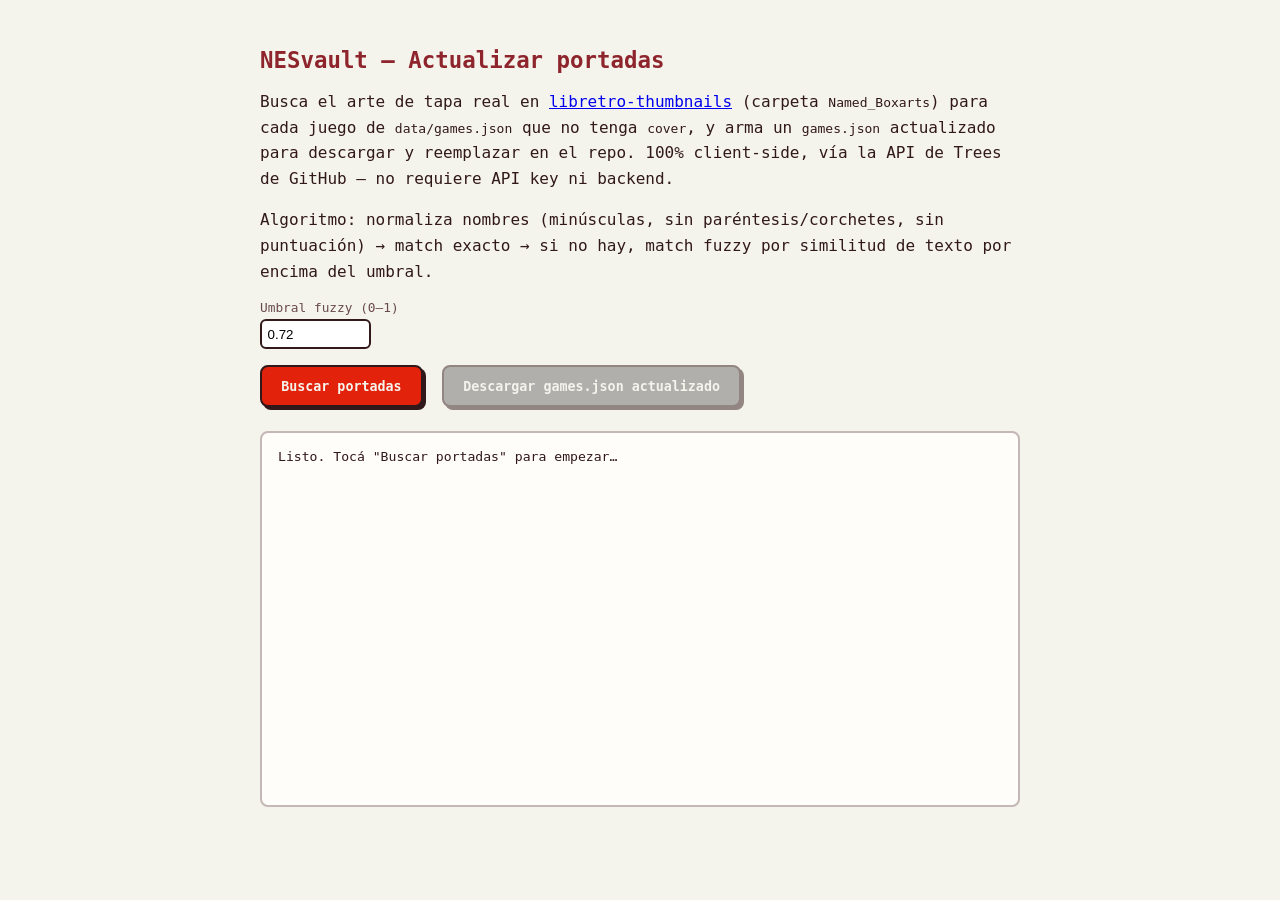
==== actualizar-portadas.html @ bc8df90a "Add files via upload" ====
<!doctype html>
<html lang="es">
<head>
  <meta charset="UTF-8">
  <title>NESvault — Actualizar portadas</title>
  <meta name="viewport" content="width=device-width, initial-scale=1.0">
  <style>
    body { font-family: "Space Mono", monospace; background: #f5f4ec; color: #31181a; max-width: 760px; margin: 0 auto; padding: 2rem 1.25rem 4rem; }
    h1 { color: #8e252d; font-size: 1.4rem; }
    p { line-height: 1.6; }
    button { font-family: inherit; font-weight: bold; background: #e3220b; color: #f5f4ec; border: 2px solid #31181a; border-radius: 8px; padding: 0.7rem 1.2rem; cursor: pointer; box-shadow: 3px 3px 0 #31181a; }
    button:hover { background: #b41a09; }
    button:disabled { opacity: 0.5; cursor: not-allowed; }
    button:active { transform: translate(2px,2px); box-shadow: none; }
    #log { margin-top: 1.5rem; background: #fffdf9; border: 2px solid #c4b7b5; border-radius: 8px; padding: 1rem; height: 340px; overflow-y: auto; font-size: 0.82rem; white-space: pre-wrap; }
    #log .ok { color: #1a7a3c; }
    #log .miss { color: #a15b00; }
    #log .err { color: #b41a09; }
    #download { margin-left: 0.6rem; background: #6e6c6e; }
    .field { margin: 0.5rem 0 1rem; }
    label { display: block; font-size: 0.8rem; margin-bottom: 0.25rem; color: #6a4a4c; }
    input[type=number] { width: 6rem; padding: 0.35rem; border: 2px solid #31181a; border-radius: 6px; }
  </style>
</head>
<body>
  <h1>NESvault — Actualizar portadas</h1>
  <p>
    Busca el arte de tapa real en
    <a href="https://github.com/libretro-thumbnails/Nintendo_-_Nintendo_Entertainment_System" target="_blank" rel="noopener">libretro-thumbnails</a>
    (carpeta <code>Named_Boxarts</code>) para cada juego de <code>data/games.json</code> que no tenga <code>cover</code>, y arma
    un <code>games.json</code> actualizado para descargar y reemplazar en el repo. 100% client-side, vía la API de Trees de GitHub — no requiere API key ni backend.
  </p>
  <p>
    Algoritmo: normaliza nombres (minúsculas, sin paréntesis/corchetes, sin puntuación) →
    match exacto → si no hay, match fuzzy por similitud de texto por encima del umbral.
  </p>

  <div class="field">
    <label for="threshold">Umbral fuzzy (0–1)</label>
    <input type="number" id="threshold" value="0.72" min="0" max="1" step="0.01">
  </div>

  <button id="run">Buscar portadas</button>
  <button id="download" disabled>Descargar games.json actualizado</button>

  <div id="log">Listo. Tocá "Buscar portadas" para empezar…</div>

  <script>
    var GAMES_JSON_URL = "data/games.json";
    var TREE_API_URL = "https://api.github.com/repos/libretro-thumbnails/Nintendo_-_Nintendo_Entertainment_System/git/trees/master?recursive=1";
    var RAW_BASE_URL = "https://raw.githubusercontent.com/libretro-thumbnails/Nintendo_-_Nintendo_Entertainment_System/master/Named_Boxarts/";
    var BOXART_PREFIX = "Named_Boxarts/";

    var logEl = document.getElementById("log");
    var runBtn = document.getElementById("run");
    var downloadBtn = document.getElementById("download");
    var thresholdInput = document.getElementById("threshold");

    var updatedGames = null;

    function log(msg, cls) {
      var line = document.createElement("div");
      if (cls) line.className = cls;
      line.textContent = msg;
      logEl.appendChild(line);
      logEl.scrollTop = logEl.scrollHeight;
    }

    function clearLog() {
      logEl.innerHTML = "";
    }

    function normalize(name) {
      return name
        .toLowerCase()
        .replace(/[\(\[][^\)\]]*[\)\]]/g, " ")
        .replace(/[^a-z0-9]+/g, " ")
        .trim()
        .replace(/\s+/g, " ");
    }

    // Similitud simple tipo Ratcliff/Obershelp (equivalente liviano a difflib.SequenceMatcher.ratio)
    function similarity(a, b) {
      if (a === b) return 1;
      if (!a.length || !b.length) return 0;
      var matches = 0;
      var aChars = a.split("");
      var used = new Array(b.length).fill(false);
      for (var i = 0; i < aChars.length; i++) {
        for (var j = 0; j < b.length; j++) {
          if (!used[j] && b[j] === aChars[i]) {
            used[j] = true;
            matches++;
            break;
          }
        }
      }
      return (2 * matches) / (a.length + b.length);
    }

    function buildIndex(filenames) {
      var index = {};
      filenames.forEach(function (fname) {
        var base = fname.toLowerCase().endsWith(".png") ? fname.slice(0, -4) : fname;
        var norm = normalize(base);
        if (!(norm in index)) index[norm] = fname;
      });
      return index;
    }

    function findMatch(name, index, threshold) {
      var norm = normalize(name);
      if (index[norm]) return { file: index[norm], score: 1 };

      var bestFile = null;
      var bestScore = 0;
      for (var key in index) {
        var score = similarity(norm, key);
        if (score > bestScore) {
          bestScore = score;
          bestFile = index[key];
        }
      }
      if (bestScore >= threshold) return { file: bestFile, score: bestScore };
      return { file: null, score: bestScore };
    }

    async function run() {
      clearLog();
      runBtn.disabled = true;
      downloadBtn.disabled = true;
      var threshold = parseFloat(thresholdInput.value) || 0.72;

      try {
        log("Descargando catálogo (" + GAMES_JSON_URL + ")…");
        var gamesRes = await fetch(GAMES_JSON_URL, { cache: "no-store" });
        if (!gamesRes.ok) throw new Error("No pude leer " + GAMES_JSON_URL + " (HTTP " + gamesRes.status + ")");
        var games = await gamesRes.json();

        log("Descargando índice de tapas de libretro-thumbnails…");
        var treeRes = await fetch(TREE_API_URL);
        if (!treeRes.ok) {
          if (treeRes.status === 403) {
            throw new Error("Rate limit de la API de GitHub (60 req/hora sin auth). Probá de nuevo en un rato.");
          }
          throw new Error("Error consultando GitHub API (HTTP " + treeRes.status + ")");
        }
        var tree = await treeRes.json();
        var filenames = (tree.tree || [])
          .map(function (e) { return e.path; })
          .filter(function (p) { return p.indexOf(BOXART_PREFIX) === 0 && p.toLowerCase().endsWith(".png"); })
          .map(function (p) { return p.slice(BOXART_PREFIX.length); });

        log(filenames.length + " tapas encontradas.\n");
        var index = buildIndex(filenames);

        var matched = 0, unmatched = 0;
        games.forEach(function (game) {
          if (!game.name) return;
          var result = findMatch(game.name, index, threshold);
          if (result.file) {
            var coverUrl = RAW_BASE_URL + encodeURIComponent(result.file);
            if (game.cover !== coverUrl) {
              log("[OK] " + game.name + " -> " + result.file + " (score " + result.score.toFixed(2) + ")", "ok");
            }
            game.cover = coverUrl;
            matched++;
          } else {
            log("[--] " + game.name + " sin match (mejor score " + result.score.toFixed(2) + ")", "miss");
            unmatched++;
          }
        });

        log("\nListo: " + matched + " con tapa, " + unmatched + " sin tapa.");
        updatedGames = games;
        downloadBtn.disabled = false;
      } catch (err) {
        log("Error: " + err.message, "err");
        console.error(err);
      } finally {
        runBtn.disabled = false;
      }
    }

    function download() {
      if (!updatedGames) return;
      var blob = new Blob([JSON.stringify(updatedGames, null, 2) + "\n"], { type: "application/json" });
      var url = URL.createObjectURL(blob);
      var a = document.createElement("a");
      a.href = url;
      a.download = "games.json";
      document.body.appendChild(a);
      a.click();
      document.body.removeChild(a);
      URL.revokeObjectURL(url);
    }

    runBtn.addEventListener("click", run);
    downloadBtn.addEventListener("click", download);
  </script>
</body>
</html>
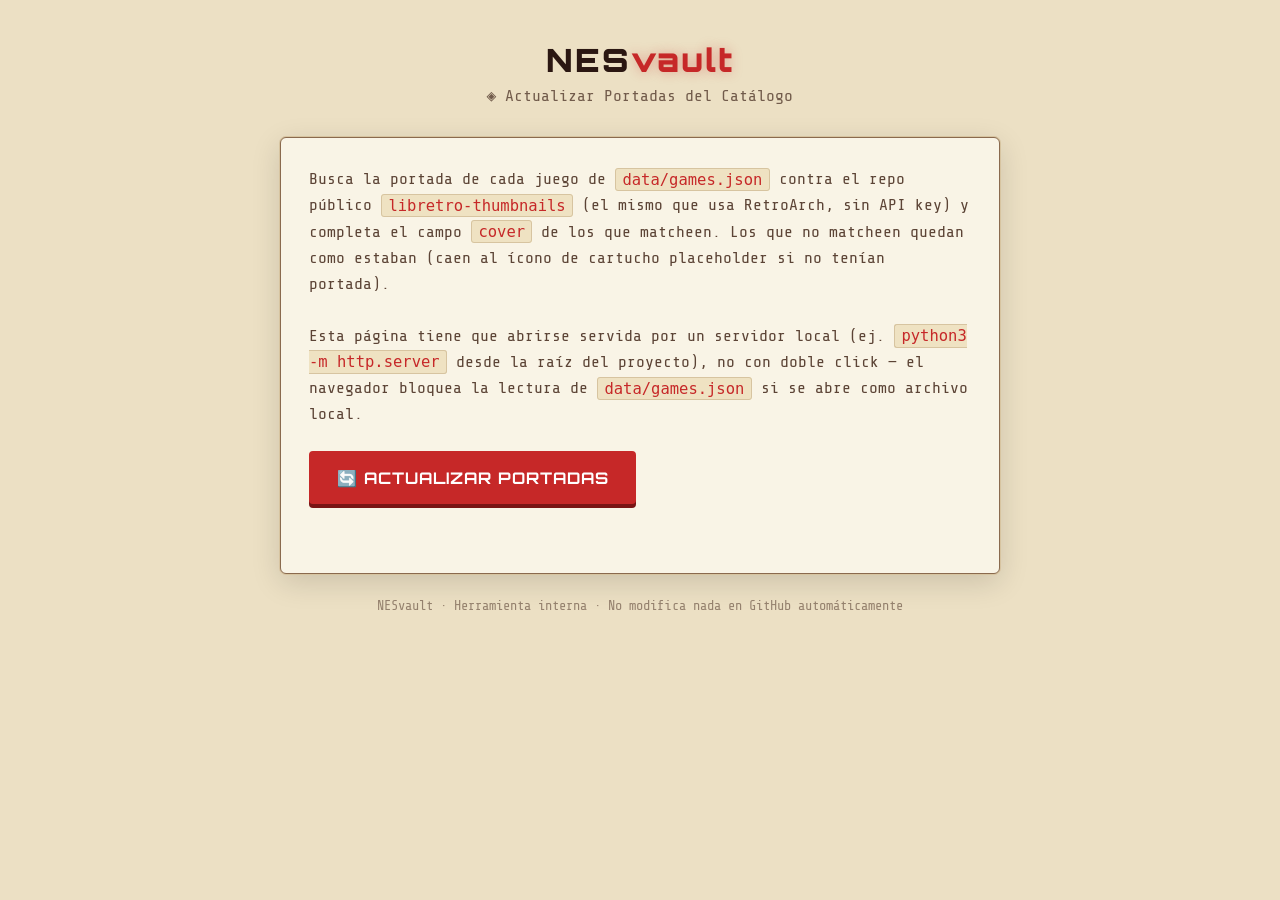
==== commit d156a851: "Add files via upload" ====
--- a/actualizar-portadas.html
+++ b/actualizar-portadas.html
@@ -1,202 +1,464 @@
-<!doctype html>
+<!DOCTYPE html>
 <html lang="es">
+
 <head>
   <meta charset="UTF-8">
-  <title>NESvault — Actualizar portadas</title>
   <meta name="viewport" content="width=device-width, initial-scale=1.0">
+  <title>NESvault — Actualizar Portadas</title>
+  <link rel="preconnect" href="https://fonts.googleapis.com">
+  <link rel="stylesheet"
+    href="https://fonts.googleapis.com/css2?family=Orbitron:wght@400;700;900&family=Share+Tech+Mono&display=swap">
   <style>
-    body { font-family: "Space Mono", monospace; background: #f5f4ec; color: #31181a; max-width: 760px; margin: 0 auto; padding: 2rem 1.25rem 4rem; }
-    h1 { color: #8e252d; font-size: 1.4rem; }
-    p { line-height: 1.6; }
-    button { font-family: inherit; font-weight: bold; background: #e3220b; color: #f5f4ec; border: 2px solid #31181a; border-radius: 8px; padding: 0.7rem 1.2rem; cursor: pointer; box-shadow: 3px 3px 0 #31181a; }
-    button:hover { background: #b41a09; }
-    button:disabled { opacity: 0.5; cursor: not-allowed; }
-    button:active { transform: translate(2px,2px); box-shadow: none; }
-    #log { margin-top: 1.5rem; background: #fffdf9; border: 2px solid #c4b7b5; border-radius: 8px; padding: 1rem; height: 340px; overflow-y: auto; font-size: 0.82rem; white-space: pre-wrap; }
-    #log .ok { color: #1a7a3c; }
-    #log .miss { color: #a15b00; }
-    #log .err { color: #b41a09; }
-    #download { margin-left: 0.6rem; background: #6e6c6e; }
-    .field { margin: 0.5rem 0 1rem; }
-    label { display: block; font-size: 0.8rem; margin-bottom: 0.25rem; color: #6a4a4c; }
-    input[type=number] { width: 6rem; padding: 0.35rem; border: 2px solid #31181a; border-radius: 6px; }
+    :root {
+      --bg: #ece0c4;
+      --panel: #f9f4e6;
+      --panel2: #efe2c2;
+      --border: #d7c4a0;
+      --border2: #8a6a4e;
+      --red: #c62828;
+      --red2: #e14434;
+      --red-glow: rgba(198, 40, 40, 0.35);
+      --red-dim: rgba(198, 40, 40, 0.10);
+      --green: #237a4a;
+      --gold: #a67c1e;
+      --maroon: #6e1620;
+      --text2: #5c4436;
+      --white: #2b1712;
+      --fs-min: 1rem;
+      --fs-sm: 1.02rem;
+      --fs-base: 1.04rem;
+      --fs-md: 1.20rem;
+      --fs-lg: 1.40rem;
+    }
+
+    * {
+      margin: 0;
+      padding: 0;
+      box-sizing: border-box;
+    }
+
+    body {
+      background: var(--bg);
+      color: var(--text2);
+      font-family: 'Share Tech Mono', monospace;
+      font-size: var(--fs-base);
+      min-height: 100vh;
+      padding: 2.5rem 1.5rem;
+      display: flex;
+      flex-direction: column;
+      align-items: center;
+    }
+
+    header {
+      text-align: center;
+      margin-bottom: 2rem;
+    }
+
+    .logo {
+      font-family: 'Orbitron', sans-serif;
+      font-weight: 900;
+      font-size: 2rem;
+      color: var(--white);
+      letter-spacing: 2px;
+    }
+
+    .logo span {
+      color: var(--red);
+      text-shadow: 0 0 12px var(--red-glow);
+    }
+
+    .subtitle {
+      color: var(--text2);
+      font-size: var(--fs-sm);
+      margin-top: 0.4rem;
+      opacity: 0.85;
+    }
+
+    main {
+      width: 100%;
+      max-width: 720px;
+      background: var(--panel);
+      border: 1px solid var(--border2);
+      border-radius: 6px;
+      box-shadow: 0 0 0 1px var(--border), 0 8px 30px rgba(0, 0, 0, 0.14);
+      padding: 1.75rem;
+    }
+
+    .desc {
+      font-size: var(--fs-sm);
+      line-height: 1.6;
+      color: var(--text2);
+      margin-bottom: 1.5rem;
+    }
+
+    .desc code {
+      background: var(--panel2);
+      border: 1px solid var(--border);
+      padding: 0.1rem 0.4rem;
+      border-radius: 3px;
+      font-size: 0.95em;
+      color: var(--red);
+    }
+
+    .btn-row {
+      display: flex;
+      gap: 0.75rem;
+      flex-wrap: wrap;
+    }
+
+    button {
+      font-family: 'Orbitron', sans-serif;
+      font-weight: 700;
+      font-size: var(--fs-min);
+      letter-spacing: 1px;
+      padding: 0.9rem 1.6rem;
+      border-radius: 4px;
+      cursor: pointer;
+      border: 2px solid var(--red);
+      background: var(--red);
+      color: #fff;
+      box-shadow: 0 4px 0 #7a1414;
+      transition: transform 0.05s ease;
+    }
+
+    button:active {
+      transform: translateY(3px);
+      box-shadow: 0 1px 0 #7a1414;
+    }
+
+    button:disabled {
+      background: var(--panel2);
+      border-color: var(--border2);
+      color: var(--text2);
+      opacity: 0.6;
+      cursor: not-allowed;
+      box-shadow: 0 4px 0 var(--border);
+    }
+
+    button.secondary {
+      background: var(--panel2);
+      border-color: var(--border2);
+      box-shadow: 0 4px 0 var(--border);
+      color: var(--white);
+      display: none;
+    }
+
+    button.secondary.visible {
+      display: inline-block;
+    }
+
+    .status-line {
+      margin-top: 1.1rem;
+      font-size: var(--fs-sm);
+      color: var(--red);
+      min-height: 1.4em;
+    }
+
+    .summary {
+      margin-top: 1rem;
+      font-family: 'Orbitron', sans-serif;
+      font-size: var(--fs-md);
+      color: var(--white);
+      display: none;
+    }
+
+    .summary.visible {
+      display: block;
+    }
+
+    .summary .ok {
+      color: var(--green);
+    }
+
+    .summary .warn {
+      color: var(--gold);
+    }
+
+    #log {
+      margin-top: 1rem;
+      background: var(--bg);
+      border: 1px solid var(--border);
+      border-radius: 4px;
+      max-height: 480px;
+      overflow-y: auto;
+      display: none;
+    }
+
+    #log.visible {
+      display: block;
+    }
+
+    .log-row {
+      display: flex;
+      gap: 0.6rem;
+      padding: 0.55rem 0.9rem;
+      border-bottom: 1px solid var(--border);
+      font-size: var(--fs-sm);
+      line-height: 1.4;
+      align-items: baseline;
+    }
+
+    .log-row:last-child {
+      border-bottom: none;
+    }
+
+    .log-icon {
+      flex-shrink: 0;
+    }
+
+    .log-row.ok .log-icon {
+      color: var(--green);
+    }
+
+    .log-row.fuzzy .log-icon {
+      color: var(--red);
+    }
+
+    .log-row.miss .log-icon {
+      color: var(--gold);
+    }
+
+    .log-row.err .log-icon {
+      color: var(--maroon);
+    }
+
+    .log-name {
+      color: var(--white);
+      font-weight: bold;
+    }
+
+    .log-detail {
+      color: var(--text2);
+      opacity: 0.85;
+    }
+
+    footer {
+      margin-top: 1.5rem;
+      font-size: 0.85rem;
+      opacity: 0.6;
+      text-align: center;
+    }
   </style>
 </head>
+
 <body>
-  <h1>NESvault — Actualizar portadas</h1>
-  <p>
-    Busca el arte de tapa real en
-    <a href="https://github.com/libretro-thumbnails/Nintendo_-_Nintendo_Entertainment_System" target="_blank" rel="noopener">libretro-thumbnails</a>
-    (carpeta <code>Named_Boxarts</code>) para cada juego de <code>data/games.json</code> que no tenga <code>cover</code>, y arma
-    un <code>games.json</code> actualizado para descargar y reemplazar en el repo. 100% client-side, vía la API de Trees de GitHub — no requiere API key ni backend.
-  </p>
-  <p>
-    Algoritmo: normaliza nombres (minúsculas, sin paréntesis/corchetes, sin puntuación) →
-    match exacto → si no hay, match fuzzy por similitud de texto por encima del umbral.
-  </p>
-
-  <div class="field">
-    <label for="threshold">Umbral fuzzy (0–1)</label>
-    <input type="number" id="threshold" value="0.72" min="0" max="1" step="0.01">
-  </div>
-
-  <button id="run">Buscar portadas</button>
-  <button id="download" disabled>Descargar games.json actualizado</button>
-
-  <div id="log">Listo. Tocá "Buscar portadas" para empezar…</div>
+
+  <header>
+    <div class="logo">NES<span>vault</span></div>
+    <div class="subtitle">◈ Actualizar Portadas del Catálogo</div>
+  </header>
+
+  <main>
+    <p class="desc">
+      Busca la portada de cada juego de <code>data/games.json</code> contra el repo público
+      <code>libretro-thumbnails</code> (el mismo que usa RetroArch, sin API key) y completa el
+      campo <code>cover</code> de los que matcheen. Los que no matcheen quedan como estaban
+      (caen al ícono de cartucho placeholder si no tenían portada).<br><br>
+      Esta página tiene que abrirse servida por un servidor local (ej. <code>python3 -m
+        http.server</code> desde la raíz del proyecto), no con doble click — el navegador bloquea
+      la lectura de <code>data/games.json</code> si se abre como archivo local.
+    </p>
+
+    <div class="btn-row">
+      <button id="btnUpdate">🔄 ACTUALIZAR PORTADAS</button>
+      <button id="btnDownload" class="secondary">⬇ DESCARGAR games.json</button>
+    </div>
+
+    <div class="status-line" id="statusLine"></div>
+    <div class="summary" id="summary"></div>
+    <div id="log"></div>
+  </main>
+
+  <footer>NESvault · Herramienta interna · No modifica nada en GitHub automáticamente</footer>
 
   <script>
-    var GAMES_JSON_URL = "data/games.json";
-    var TREE_API_URL = "https://api.github.com/repos/libretro-thumbnails/Nintendo_-_Nintendo_Entertainment_System/git/trees/master?recursive=1";
-    var RAW_BASE_URL = "https://raw.githubusercontent.com/libretro-thumbnails/Nintendo_-_Nintendo_Entertainment_System/master/Named_Boxarts/";
-    var BOXART_PREFIX = "Named_Boxarts/";
-
-    var logEl = document.getElementById("log");
-    var runBtn = document.getElementById("run");
-    var downloadBtn = document.getElementById("download");
-    var thresholdInput = document.getElementById("threshold");
-
-    var updatedGames = null;
-
-    function log(msg, cls) {
-      var line = document.createElement("div");
-      if (cls) line.className = cls;
-      line.textContent = msg;
-      logEl.appendChild(line);
-      logEl.scrollTop = logEl.scrollHeight;
+    const RAW_BASE = 'https://raw.githubusercontent.com/libretro-thumbnails/Nintendo_-_Nintendo_Entertainment_System/master/Named_Boxarts/';
+    const REPO = 'libretro/libretro-thumbnails';
+    const CONSOLE_DIR = 'Nintendo - Nintendo Entertainment System';
+
+    const btnUpdate = document.getElementById('btnUpdate');
+    const btnDownload = document.getElementById('btnDownload');
+    const statusLine = document.getElementById('statusLine');
+    const summaryEl = document.getElementById('summary');
+    const logEl = document.getElementById('log');
+
+    let updatedGamesJson = null;
+
+    function setStatus(msg) {
+      statusLine.textContent = msg;
     }
 
     function clearLog() {
-      logEl.innerHTML = "";
-    }
-
-    function normalize(name) {
-      return name
-        .toLowerCase()
-        .replace(/[\(\[][^\)\]]*[\)\]]/g, " ")
-        .replace(/[^a-z0-9]+/g, " ")
-        .trim()
-        .replace(/\s+/g, " ");
-    }
-
-    // Similitud simple tipo Ratcliff/Obershelp (equivalente liviano a difflib.SequenceMatcher.ratio)
-    function similarity(a, b) {
+      logEl.innerHTML = '';
+      logEl.classList.remove('visible');
+      summaryEl.classList.remove('visible');
+      btnDownload.classList.remove('visible');
+    }
+
+    function addLogRow(kind, icon, name, detail) {
+      const row = document.createElement('div');
+      row.className = 'log-row ' + kind;
+      row.innerHTML = `<span class="log-icon">${icon}</span><span><span class="log-name">${escapeHtml(name)}</span> — <span class="log-detail">${escapeHtml(detail)}</span></span>`;
+      logEl.appendChild(row);
+    }
+
+    function escapeHtml(str) {
+      return String(str).replace(/[&<>"']/g, c => ({ '&': '&amp;', '<': '&lt;', '>': '&gt;', '"': '&quot;', "'": '&#39;' }[c]));
+    }
+
+    function normalize(s) {
+      s = s.replace(/\.png$/i, '');
+      s = s.replace(/\s*\([^)]*\)/g, '');
+      s = s.replace(/,\s*The$/i, '');
+      s = s.replace(/^The\s+/i, '');
+      s = s.replace(/&/g, ' and ');
+      s = s.toLowerCase().replace(/[^a-z0-9]/g, '');
+      return s;
+    }
+
+    function bigrams(s) {
+      const m = new Map();
+      for (let i = 0; i < s.length - 1; i++) {
+        const bg = s.substr(i, 2);
+        m.set(bg, (m.get(bg) || 0) + 1);
+      }
+      return m;
+    }
+
+    function diceCoefficient(a, b) {
       if (a === b) return 1;
-      if (!a.length || !b.length) return 0;
-      var matches = 0;
-      var aChars = a.split("");
-      var used = new Array(b.length).fill(false);
-      for (var i = 0; i < aChars.length; i++) {
-        for (var j = 0; j < b.length; j++) {
-          if (!used[j] && b[j] === aChars[i]) {
-            used[j] = true;
-            matches++;
-            break;
+      if (a.length < 2 || b.length < 2) return 0;
+      const bgA = bigrams(a), bgB = bigrams(b);
+      let intersection = 0;
+      for (const [bg, countA] of bgA) {
+        if (bgB.has(bg)) intersection += Math.min(countA, bgB.get(bg));
+      }
+      const totalA = [...bgA.values()].reduce((x, y) => x + y, 0);
+      const totalB = [...bgB.values()].reduce((x, y) => x + y, 0);
+      return (2 * intersection) / (totalA + totalB);
+    }
+
+    const FUZZY_THRESHOLD = 0.85;
+
+    async function ghJson(url) {
+      const res = await fetch(url, { headers: { 'Accept': 'application/vnd.github+json' } });
+      if (!res.ok) {
+        if (res.status === 403 && res.headers.get('x-ratelimit-remaining') === '0') {
+          const reset = new Date(parseInt(res.headers.get('x-ratelimit-reset'), 10) * 1000);
+          throw new Error(`Límite de la API de GitHub alcanzado (sin autenticación). Reintentá después de las ${reset.toLocaleTimeString()}.`);
+        }
+        throw new Error(`GitHub API respondió ${res.status} para ${url}`);
+      }
+      return res.json();
+    }
+
+    async function fetchBoxartFilenames() {
+      setStatus('Buscando listado de portadas en libretro-thumbnails…');
+      const root = await ghJson(`https://api.github.com/repos/${REPO}/git/trees/master`);
+      const consoleEntry = root.tree.find(t => t.path === CONSOLE_DIR && t.type === 'tree');
+      if (!consoleEntry) throw new Error(`No encontré la carpeta "${CONSOLE_DIR}" en el repo.`);
+
+      const consoleTree = await ghJson(`https://api.github.com/repos/${REPO}/git/trees/${consoleEntry.sha}`);
+      const boxartsEntry = consoleTree.tree.find(t => t.path === 'Named_Boxarts' && t.type === 'tree');
+      if (!boxartsEntry) throw new Error('No encontré la carpeta "Named_Boxarts".');
+
+      const boxartsTree = await ghJson(`https://api.github.com/repos/${REPO}/git/trees/${boxartsEntry.sha}`);
+      if (boxartsTree.truncated) throw new Error('El listado de portadas vino truncado (demasiados archivos).');
+      return boxartsTree.tree.filter(t => t.type === 'blob').map(t => t.path);
+    }
+
+    async function fetchGamesJson() {
+      setStatus('Leyendo data/games.json…');
+      const res = await fetch('data/games.json', { cache: 'no-store' });
+      if (!res.ok) throw new Error(`No pude leer data/games.json (${res.status}). ¿Estás sirviendo el sitio desde la raíz del proyecto?`);
+      return res.json();
+    }
+
+    async function runUpdate() {
+      btnUpdate.disabled = true;
+      clearLog();
+      updatedGamesJson = null;
+      try {
+        const [games, files] = await Promise.all([fetchGamesJson(), fetchBoxartFilenames()]);
+
+        setStatus(`Comparando ${games.length} juegos contra ${files.length} portadas disponibles…`);
+
+        const index = new Map();
+        for (const f of files) {
+          const key = normalize(f);
+          if (!index.has(key)) index.set(key, []);
+          index.get(key).push(f);
+        }
+        const keys = [...index.keys()];
+
+        let matched = 0, kept = 0, changed = 0;
+        logEl.classList.add('visible');
+
+        for (const g of games) {
+          const key = normalize(g.name);
+          let candidates = index.get(key);
+          let method = 'exact';
+          let score = null;
+
+          if (!candidates) {
+            let best = null, bestScore = 0;
+            for (const k of keys) {
+              const s = diceCoefficient(key, k);
+              if (s > bestScore) { bestScore = s; best = k; }
+            }
+            if (best && bestScore >= FUZZY_THRESHOLD) {
+              candidates = index.get(best);
+              method = 'fuzzy';
+              score = bestScore;
+            }
+          }
+
+          if (candidates) {
+            const usa = candidates.filter(c => c.includes('(USA)'));
+            const chosen = usa.length ? usa[0] : candidates[0];
+            const newCover = RAW_BASE + encodeURIComponent(chosen);
+            const wasSame = g.cover === newCover;
+            g.cover = newCover;
+            matched++;
+            if (!wasSame) changed++;
+            const label = method === 'exact' ? 'match exacto' : `match aproximado (${(score * 100).toFixed(0)}%)`;
+            addLogRow(method === 'exact' ? 'ok' : 'fuzzy', method === 'exact' ? '✅' : '🟥', g.name, `${label} → ${chosen}`);
+          } else {
+            kept++;
+            addLogRow('miss', '⚠️', g.name, g.cover ? 'sin match nuevo — se mantiene la portada que ya tenía' : 'sin match — se mantiene el placeholder de cartucho');
           }
         }
+
+        summaryEl.innerHTML = `<span class="ok">${matched}/${games.length} con portada</span> · <span class="warn">${kept} sin match</span> · ${changed} actualizados en esta corrida`;
+        summaryEl.classList.add('visible');
+        setStatus('Listo. Revisá el log y descargá el JSON actualizado para subirlo a GitHub.');
+
+        updatedGamesJson = JSON.stringify(games, null, 2) + '\n';
+        btnDownload.classList.add('visible');
+      } catch (err) {
+        addLogRow('err', '✖', 'Error', err.message);
+        logEl.classList.add('visible');
+        setStatus('Falló la actualización — mirá el detalle abajo.');
+      } finally {
+        btnUpdate.disabled = false;
       }
-      return (2 * matches) / (a.length + b.length);
-    }
-
-    function buildIndex(filenames) {
-      var index = {};
-      filenames.forEach(function (fname) {
-        var base = fname.toLowerCase().endsWith(".png") ? fname.slice(0, -4) : fname;
-        var norm = normalize(base);
-        if (!(norm in index)) index[norm] = fname;
-      });
-      return index;
-    }
-
-    function findMatch(name, index, threshold) {
-      var norm = normalize(name);
-      if (index[norm]) return { file: index[norm], score: 1 };
-
-      var bestFile = null;
-      var bestScore = 0;
-      for (var key in index) {
-        var score = similarity(norm, key);
-        if (score > bestScore) {
-          bestScore = score;
-          bestFile = index[key];
-        }
-      }
-      if (bestScore >= threshold) return { file: bestFile, score: bestScore };
-      return { file: null, score: bestScore };
-    }
-
-    async function run() {
-      clearLog();
-      runBtn.disabled = true;
-      downloadBtn.disabled = true;
-      var threshold = parseFloat(thresholdInput.value) || 0.72;
-
-      try {
-        log("Descargando catálogo (" + GAMES_JSON_URL + ")…");
-        var gamesRes = await fetch(GAMES_JSON_URL, { cache: "no-store" });
-        if (!gamesRes.ok) throw new Error("No pude leer " + GAMES_JSON_URL + " (HTTP " + gamesRes.status + ")");
-        var games = await gamesRes.json();
-
-        log("Descargando índice de tapas de libretro-thumbnails…");
-        var treeRes = await fetch(TREE_API_URL);
-        if (!treeRes.ok) {
-          if (treeRes.status === 403) {
-            throw new Error("Rate limit de la API de GitHub (60 req/hora sin auth). Probá de nuevo en un rato.");
-          }
-          throw new Error("Error consultando GitHub API (HTTP " + treeRes.status + ")");
-        }
-        var tree = await treeRes.json();
-        var filenames = (tree.tree || [])
-          .map(function (e) { return e.path; })
-          .filter(function (p) { return p.indexOf(BOXART_PREFIX) === 0 && p.toLowerCase().endsWith(".png"); })
-          .map(function (p) { return p.slice(BOXART_PREFIX.length); });
-
-        log(filenames.length + " tapas encontradas.\n");
-        var index = buildIndex(filenames);
-
-        var matched = 0, unmatched = 0;
-        games.forEach(function (game) {
-          if (!game.name) return;
-          var result = findMatch(game.name, index, threshold);
-          if (result.file) {
-            var coverUrl = RAW_BASE_URL + encodeURIComponent(result.file);
-            if (game.cover !== coverUrl) {
-              log("[OK] " + game.name + " -> " + result.file + " (score " + result.score.toFixed(2) + ")", "ok");
-            }
-            game.cover = coverUrl;
-            matched++;
-          } else {
-            log("[--] " + game.name + " sin match (mejor score " + result.score.toFixed(2) + ")", "miss");
-            unmatched++;
-          }
-        });
-
-        log("\nListo: " + matched + " con tapa, " + unmatched + " sin tapa.");
-        updatedGames = games;
-        downloadBtn.disabled = false;
-      } catch (err) {
-        log("Error: " + err.message, "err");
-        console.error(err);
-      } finally {
-        runBtn.disabled = false;
-      }
-    }
-
-    function download() {
-      if (!updatedGames) return;
-      var blob = new Blob([JSON.stringify(updatedGames, null, 2) + "\n"], { type: "application/json" });
-      var url = URL.createObjectURL(blob);
-      var a = document.createElement("a");
+    }
+
+    btnUpdate.addEventListener('click', runUpdate);
+
+    btnDownload.addEventListener('click', () => {
+      if (!updatedGamesJson) return;
+      const blob = new Blob([updatedGamesJson], { type: 'application/json' });
+      const url = URL.createObjectURL(blob);
+      const a = document.createElement('a');
       a.href = url;
-      a.download = "games.json";
+      a.download = 'games.json';
       document.body.appendChild(a);
       a.click();
-      document.body.removeChild(a);
+      a.remove();
       URL.revokeObjectURL(url);
-    }
-
-    runBtn.addEventListener("click", run);
-    downloadBtn.addEventListener("click", download);
+    });
   </script>
 </body>
+
 </html>
